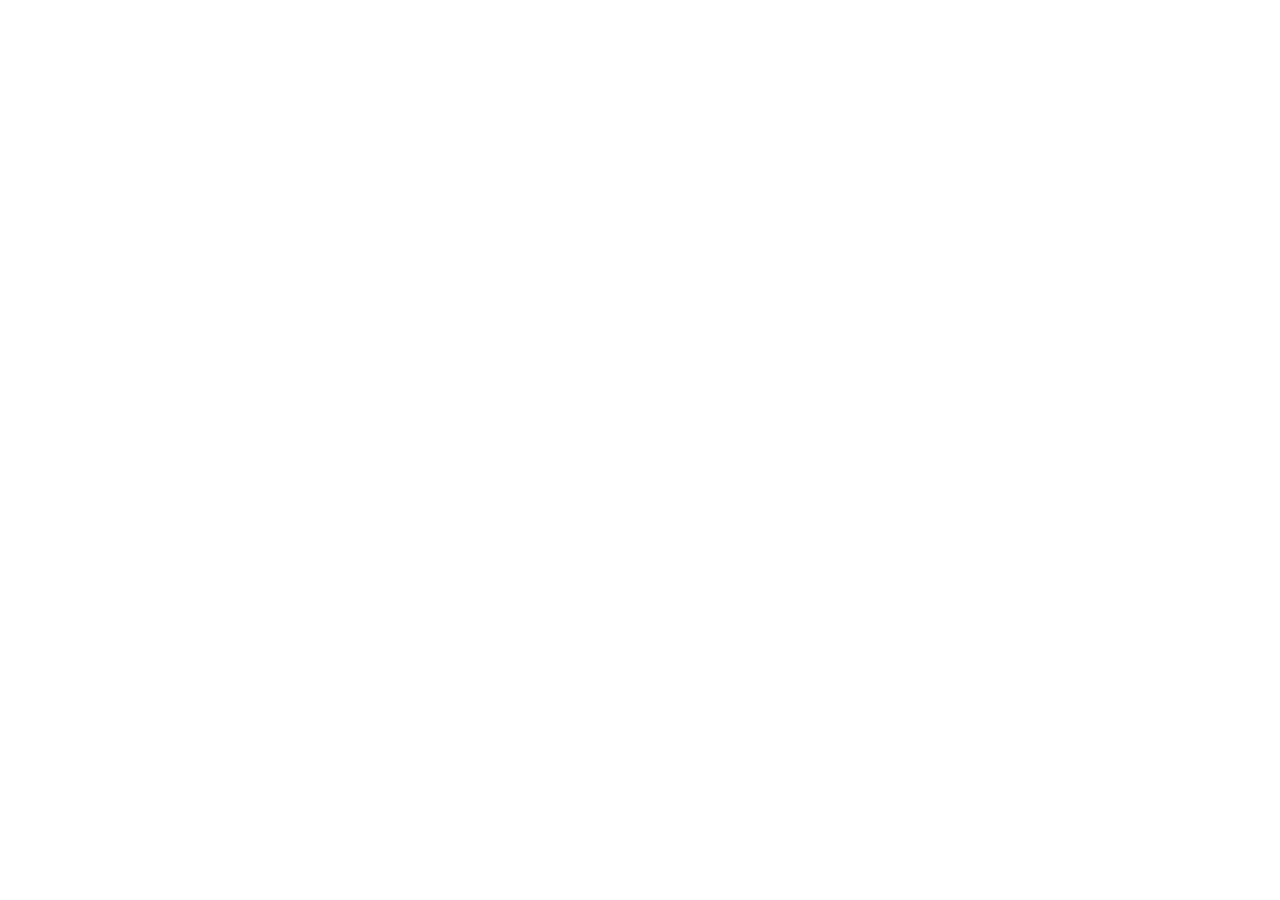
==== index.html @ bfe7f931 "new" ====
<!doctype html>
<html lang="en">
  <head>
    <meta charset="UTF-8" />
    <link rel="icon" type="image/svg+xml" href="/favicon.png" />
    <meta name="viewport" content="width=device-width, initial-scale=1.0" />
    <title>TomJerryPet</title>
    <script type="module" crossorigin src="/assets/index-TRi4G9jH.js"></script>
    <link rel="stylesheet" crossorigin href="/assets/index-2tSNwBa5.css">
  </head>
  <body>
    <div id="root"></div>

  </body>
</html>
---- assets/index-2tSNwBa5.css ----
@import"https://fonts.googleapis.com/css2?family=Mulish:ital,wght@0,200..1000;1,200..1000&display=swap";:root{--firm-color: rgb(230,0,30);--firm2-color: #fff;--light-firm-color: #f26e75;--light2-firm-color: rgb(230,0,30, .2);--sub-color: #a59270;--sub-color2: #aa9471;--width-content: 1220px;--info-color1: #ffa19f;--info-color2: #612280;--info-color3: #ea5507;--info-color4: #f28f00;--info-color5: #008bd2;--info-color6: #fac17c;--info-color7: #cb83b7;--info-color8: rgb(230,0,30)}*{margin:0;padding:0;box-sizing:border-box}html{height:100%;scroll-behavior:smooth}body{height:100%;color:#000;font-family:Mulish,sans-serif;font-style:normal;line-height:1.5;overscroll-behavior:none}#root{height:100%}a{text-decoration:none;color:#fff}button,input,iframe{background:none;border:none;outline:none}._block_f26dq_1{padding:50px 0;font-size:25px;font-weight:500;display:flex;flex-direction:column;align-items:stretch;gap:20px}._heading_f26dq_23{font-size:40px;color:var(--accent-color2);margin-bottom:20px}._text_f26dq_35{font-size:25px;font-family:500}._description_f26dq_45{width:100%;font-size:25px}._logo_img_f26dq_57{width:200px;margin-right:10px;position:relative;top:5px}._accent_text_f26dq_71{color:var(--firm-color);font-weight:700}._block1_f26dq_81{display:flex;gap:50px}._heart_img_f26dq_91{width:250px;height:100%;flex-shrink:0}._info_f26dq_103{display:flex;justify-content:center}._info_f26dq_103 img{width:600px}@media (max-width: 850px){._heart_img_f26dq_91{width:150px;position:relative;top:30px}._info_f26dq_103 img{width:500px}}@media (max-width: 650px){._block1_f26dq_81{position:relative}._heart_img_f26dq_91{position:absolute;top:0;right:0;height:auto}._description_f26dq_45{position:relative;z-index:1}}@media (max-width: 550px){._info_f26dq_103 img{width:300px}._description_f26dq_45{font-size:20px}}@media (max-width: 500px){._heart_img_f26dq_91{width:100px;height:60px;top:unset;bottom:0;right:0}}._card_1ey5i_1{background-color:var(--firm2-color);width:400px;border-radius:20px;padding:20px;display:flex;flex-direction:column;justify-content:stretch;align-items:center;gap:20px;box-shadow:0 0 8px 0 var(--light2-firm-color)}._wrap_img_1ey5i_31{width:80%;height:300px;border-radius:10px}._wrap_img_1ey5i_31 img{border-radius:inherit;width:100%;height:100%;object-fit:cover}._title_1ey5i_57{width:100%;text-align:center;font-weight:600;font-size:20px;height:90px;color:var(--firm-color)}._button_1ey5i_77{border-radius:30px;width:200px;height:50px;display:flex;align-items:center;justify-content:center;gap:10px;font-size:15px;font-weight:600;background-color:var(--firm-color);color:var(--firm2-color)}._button_1ey5i_77:hover{cursor:pointer;opacity:.8}._button_1ey5i_77 img{width:20px}@media (max-width: 600px){._card_1ey5i_1{width:100%}}._block_1dzup_1{padding:50px 0}._heading_1dzup_9{font-size:40px;color:var(--firm-color);margin-bottom:30px}._wrap_cards_1dzup_21{display:flex;justify-content:center;flex-wrap:wrap;gap:20px}._footer_aqfmy_1{display:flex;align-items:center;justify-content:center;color:var(--firm2-color);background-color:var(--firm-color);padding:20px 0}._wrap_content_aqfmy_21{width:100%;max-width:var(--width-content);display:flex;align-items:center;justify-content:space-between}._footer_aqfmy_1 a{white-space:nowrap}._nav_aqfmy_47{display:flex;align-items:center;gap:50px}._nav_aqfmy_47 a,._link_phone_aqfmy_61{color:var(--firm2-color);font-size:20px;font-weight:500}._nav_aqfmy_47 a:hover,._link_phone_aqfmy_61:hover{color:#fff;transition:.1s}._link_phone_aqfmy_61:hover img{opacity:.5}._link_phone_aqfmy_61{display:flex;align-items:center;gap:5px}@media (max-width: 970px){._nav_aqfmy_47{gap:10px}}@media (max-width: 800px){._wrap_content_aqfmy_21{flex-wrap:wrap;gap:20px;justify-content:flex-start}}@media (max-width: 420px){._nav_aqfmy_47 a{font-size:15px}}._header_v78t5_3{display:flex;align-items:center;justify-content:space-between;gap:20px;padding:20px 0}._header_v78t5_3 a{white-space:nowrap}._nav_v78t5_31{display:flex;align-items:center;gap:50px}._nav_v78t5_31 a,._link_phone_v78t5_45{color:var(--firm-color);font-size:20px;font-weight:500}._nav_v78t5_31 a:hover,._link_phone_v78t5_45:hover{opacity:.5;transition:.1s}._link_phone_v78t5_45{text-decoration:underline}._wrap_logo_v78t5_77{width:300px;display:flex;align-items:center}._wrap_logo_v78t5_77 img{width:100%;object-fit:cover}._wrap_burger_v78t5_99{display:none;position:relative;z-index:2}@media (max-width: 1260px){._nav_v78t5_31{gap:10px}}@media (max-width: 920px){._wrap_logo_v78t5_77{width:200px}._link_phone_v78t5_45{display:none}._nav_v78t5_31{position:fixed;inset:0;z-index:1;background-color:var(--color-bg);flex-direction:column;justify-content:center;transform:translate(100%);transition:.2s}._visible_menu_v78t5_167{transform:translate(0)}._wrap_burger_v78t5_99{display:block}}._burger_38m94_1{width:40px;height:25px;display:flex;flex-direction:column;justify-content:space-between;cursor:pointer}._burger_38m94_1 span{width:100%;height:3px;background-color:var(--accent-color2);position:relative;transition:.3s}._active_38m94_35 span:nth-child(1){rotate:-45deg;top:11px}._active_38m94_35 span:nth-child(3){rotate:45deg;bottom:11px}._active_38m94_35 span:nth-child(2){display:none}._button_8m0i7_1{width:200px;height:50px;display:flex;align-items:center;justify-content:center;color:#fff;font-size:18px;font-weight:600;background-color:var(--firm-color);border-radius:5px}._button_8m0i7_1:hover{cursor:pointer;opacity:.8}@media (max-width: 750px){._button_8m0i7_1{width:150px;height:40px;font-size:15px}}._block_f6aeh_3{display:flex;align-items:center;justify-content:space-between;padding-top:130px;padding-bottom:80px;position:relative}._left_block_f6aeh_25{width:100%;display:flex;flex-direction:column;gap:10px;z-index:1}._heading_f6aeh_45{font-size:55px;font-weight:700;color:var(--firm-color);line-height:1}._subheading_f6aeh_59{color:var(--sub-color);font-weight:500;font-size:20px;margin-bottom:60px}._buttons_row_f6aeh_73{display:flex;gap:20px}._mascot_f6aeh_83{width:400px;position:absolute;right:0}@media (max-width: 1130px){._mascot_f6aeh_83{width:350px}._block_f6aeh_3{padding-top:80px}}@media (max-width: 1130px){._mascot_f6aeh_83{width:320px}}@media (max-width: 910px){._mascot_f6aeh_83{width:300px}}@media (max-width: 800px){._block_f6aeh_3{padding-top:50px;padding-bottom:40px}._heading_f6aeh_45{font-size:40px}._subheading_f6aeh_59{margin-bottom:30px}}@media (max-width: 700px){._mascot_f6aeh_83{width:200px}}@media (max-width: 650px){._mascot_f6aeh_83{display:none}}@media (max-width: 450px){._block_f6aeh_3{padding-top:50px;padding-bottom:40px}._heading_f6aeh_45{font-size:30px}._subheading_f6aeh_59{font-size:18px;margin-bottom:20px}}._page_1d9n1_1 ._section1_1d9n1_1>*,._page_1d9n1_1 ._section2_1d9n1_3>*,._page_1d9n1_1 ._section3_1d9n1_5>*{width:100%;max-width:var(--width-content);margin-inline:auto}._section1_1d9n1_1{background:var(--firm2-color)}._line_1d9n1_25{width:90%!important;max-width:900px!important;height:1px;background-color:var(--firm-color);margin:auto}._section2_1d9n1_3{background:var(--firm2-color);padding:50px 0}._section3_1d9n1_5{background:var(--light-firm-color)}._wrap_card_1d9n1_61{display:flex;justify-content:center;gap:20px}._heading_1d9n1_73{font-size:40px;color:var(--firm-color);margin-bottom:30px}@media (max-width: 1260px){._page_1d9n1_1>*{padding-inline:20px}}@media (max-width: 600px){._heading_1d9n1_73{font-size:30px}._wrap_card_1d9n1_61{flex-direction:column;align-items:center}._section2_1d9n1_3{padding-block:30px}}._wrap_page_1pc4l_1{width:100%}._page_1w8x6_1 ._section1_1w8x6_1>*,._page_1w8x6_1 ._section2_1w8x6_3>*,._page_1w8x6_1 ._section3_1w8x6_5>*{width:100%;max-width:1220px;margin-inline:auto}._section1_1w8x6_1{min-height:calc(100vh - 70px);background:var(--firm2-color)}._block_1w8x6_27{padding:80px 0;color:var(--sub-color)}._page_1w8x6_1,._block_contact_1w8x6_39 a{color:var(--accent-color2)}._heading_1w8x6_47{margin-bottom:20px;color:var(--firm-color)}._block_contact_1w8x6_39{display:flex}._text_contact_1w8x6_65{display:flex;flex-direction:column;font-size:20px}@media (max-width: 1260px){._page_1w8x6_1>*{padding-inline:20px}}._page_ww82v_1 ._section1_ww82v_1>*,._page_ww82v_1 ._section2_ww82v_3>*,._page_ww82v_1 ._section3_ww82v_5>*{width:100%;max-width:1220px;margin-inline:auto}._section1_ww82v_1{background:linear-gradient(0deg,rgb(163,234,255) 0%,var(--color-bg) 100%);background:var(--color-bg);min-height:calc(100vh - 70px)}._section2_ww82v_3{background:var(--color-bg);background:linear-gradient(0deg,rgb(163,234,255) 0%,var(--color-bg) 100%)}._section3_ww82v_5{background:linear-gradient(0deg,rgb(163,234,255) 0%,var(--color-bg) 100%);background:var(--color-bg)}@media (max-width: 1260px){._page_ww82v_1>*{padding-inline:20px}}._wrap_line_ww82v_63{width:976px!important;margin:10px auto auto}._line_jitvz_1{width:100%;height:2px;background-color:var(--firm-color);position:relative}._line_jitvz_1:after{--size: 20px;content:"";display:block;width:var(--size);height:var(--size);border-radius:50%;background-color:var(--firm-color);position:absolute;right:0;top:calc(var(--size) / 2 * -1 + 1px)}._block_17bre_1{display:flex;align-items:center;justify-content:flex-start;padding:10px 20px 10px 30px;gap:20px;background-color:var(--info-color);position:relative;overflow:hidden}._block_17bre_1:after{--size: 40px;display:block;width:var(--size);height:var(--size);content:"";background-color:#fff;border-radius:50%;position:absolute;top:calc(50% - var(--size) / 2);left:calc(var(--size) / -2)}._wrap_text_17bre_63,._wrap_icon_17bre_65{font-size:30px;font-weight:700;padding:5px 20px;background-color:#fff;border-radius:25px}._wrap_icon_17bre_65{--size: 40px;width:var(--size);height:var(--size);background-color:#fff;padding:5px;border-radius:50%;display:flex;align-items:center;justify-content:center;scale:1.3}._img_icon_17bre_109{width:100%}._block_13yu9_1{display:grid;grid-template-columns:1fr 1fr;gap:10px 20px;font-weight:700}._item_13yu9_17{display:flex;align-items:center;gap:20px}._wrap_img_13yu9_29{--size: 60px;flex-shrink:0;width:var(--size);height:var(--size);border-radius:10px;background-color:var(--info-color);display:flex;align-items:center;justify-content:center}._wrap_img_13yu9_29 img{width:100%}._block_a7pnc_1{color:var(--accent-color2);padding:80px 0;font-size:20px}._theme1_a7pnc_13{--info-color: var(--info-color1)}._theme2_a7pnc_21{--info-color: var(--info-color2)}._theme3_a7pnc_29{--info-color: var(--info-color3)}._theme4_a7pnc_37{--info-color: var(--info-color4)}._theme5_a7pnc_45{--info-color: var(--info-color5)}._theme6_a7pnc_53{--info-color: var(--info-color6)}._theme7_a7pnc_61{--info-color: var(--info-color7)}._theme8_a7pnc_69{--info-color: var(--info-color8)}._row_a7pnc_77{display:flex;align-items:center;gap:20px}._heading_a7pnc_89{width:max-content;color:var(--sub-color2);text-transform:uppercase;font-weight:700}._accent_text_a7pnc_103{font-weight:600;font-size:25px;color:red}._wrap_img_a7pnc_115{flex-shrink:0;width:300px}._wrap_img_a7pnc_115 img{width:100%}._info_block_a7pnc_133{display:flex;flex-direction:column;align-items:stretch;gap:40px}._description_a7pnc_147{color:#000;font-weight:700;font-size:25px}._weight_a7pnc_159{color:var(--sub-color2);font-size:30px;font-weight:700;text-align:center;position:relative;top:-40px}._block_stats_a7pnc_179{display:flex;flex-wrap:wrap;align-items:flex-start;gap:20px}._table_2_col_a7pnc_195{border:1px solid black;width:500px;padding:0;margin:0}._table_2_col_a7pnc_195 td{padding:5px 10px}._table_2_col_a7pnc_195 tr:not(:last-of-type) td{border-bottom:1px solid black}._table_2_col_a7pnc_195 tr td:first-of-type{border-right:1px solid black}._table_2_col_a7pnc_195 tr td:nth-child(2){text-align:center}._table_2_col_a7pnc_195 tr:first-of-type td{border-right:none;font-weight:700;font-size:20px;color:var(--firm-color)}._table_3_col_a7pnc_257 tr td:nth-child(1){width:150px}._table_3_col_a7pnc_257 tr td:nth-child(2){border-right:1px solid black}._table_3_col_a7pnc_257 tr td:nth-child(3){text-align:center}._wrap_line_a7pnc_281{width:80%;margin:20px auto 40px;rotate:180deg}._page_o1sm3_1 ._section1_o1sm3_1>*,._page_o1sm3_1 ._section2_o1sm3_3>*,._page_o1sm3_1 ._section3_o1sm3_5>*{width:100%;max-width:1220px;margin-inline:auto}._section1_o1sm3_1{background:linear-gradient(0deg,rgb(163,234,255) 0%,var(--color-bg) 100%);background:var(--color-bg);min-height:calc(100vh - 70px)}._section2_o1sm3_3{background:var(--color-bg);background:linear-gradient(0deg,rgb(163,234,255) 0%,var(--color-bg) 100%)}._section3_o1sm3_5{background:linear-gradient(0deg,rgb(163,234,255) 0%,var(--color-bg) 100%);background:var(--color-bg)}@media (max-width: 1260px){._page_o1sm3_1>*{padding-inline:20px}}
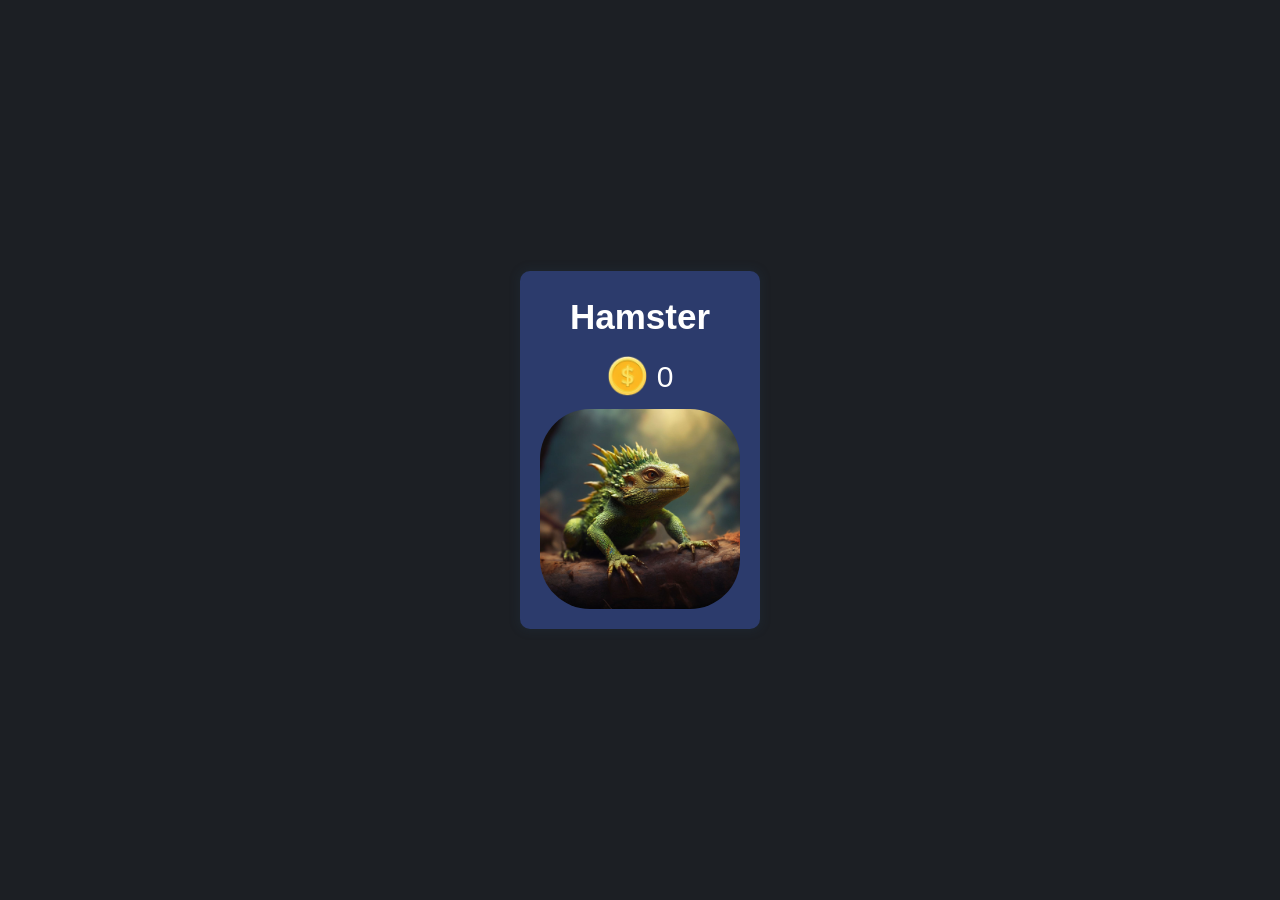
==== commit 29ebe606: "Add files via upload" ====
--- a/index.html
+++ b/index.html
@@ -1,15 +1,26 @@
-<!doctype html>
-<html lang="en">
-  <head>
-    <meta charset="UTF-8" />
-    <link rel="icon" type="image/svg+xml" href="/favicon.png" />
-    <meta name="viewport" content="width=device-width, initial-scale=1.0" />
-    <title>TomJerryPet</title>
-    <script type="module" crossorigin src="/assets/index-TRi4G9jH.js"></script>
-    <link rel="stylesheet" crossorigin href="/assets/index-2tSNwBa5.css">
-  </head>
-  <body>
-    <div id="root"></div>
-
-  </body>
-</html>
+<!DOCTYPE html>
+<html lang="en">
+<head>
+    <meta charset="UTF-8">
+    <meta name="viewport" content="width=device-width, initial-scale=1.0">
+    <title>Document</title>
+    <link rel="stylesheet" href="css/css-normalize.css">
+    <link rel="stylesheet" href="css/style.css">
+</head>
+<body>
+    <div class="app">
+        <h1 class="app__heading">Hamster</h1>
+        <div class="app__row">
+            <img class="app__img-coin" src="images/coin.png" alt="">
+            <p class="app__count">0</p>
+        </div>
+        
+        <div class="app__target">
+            <img class="app__target-img" src="images/lvl1.jpg" alt="">
+        </div>
+
+        <div class="balloon-effect">+1</div>
+    </div>
+    <script src="script.js"></script>
+</body>
+</html>
--- a/css/style.css
+++ b/css/style.css
@@ -0,0 +1,71 @@
+.app {
+  @import url("https://fonts.googleapis.com/css2?family=Roboto:ital,wght@0,100;0,300;0,400;0,500;0,700;0,900;1,100;1,300;1,400;1,500;1,700;1,900&display=swap");
+  box-shadow: 0px 0px 8px 3px rgba(34, 60, 80, 0.2);
+  border-radius: 10px;
+  -webkit-user-select: none;
+     -moz-user-select: none;
+          user-select: none;
+  display: flex;
+  flex-direction: column;
+  align-items: center;
+  gap: 10px;
+  padding: 20px;
+  background-color: #2c3b6c;
+  color: white;
+  font-family: "Roboto", sans-serif;
+}
+.app__heading {
+  font-size: 35px;
+}
+.app__count {
+  font-size: 30px;
+}
+.app__row {
+  display: flex;
+  justify-content: center;
+  align-items: center;
+  gap: 10px;
+}
+.app__img-coin {
+  width: 40px;
+  pointer-events: none;
+}
+.app__target {
+  width: 200px;
+  border-radius: 50px;
+  overflow: hidden;
+  cursor: pointer;
+}
+.app__target:active {
+  scale: 0.98;
+}
+.app__target-img {
+  width: 100%;
+  pointer-events: none;
+}
+
+.balloon-effect {
+  display: none;
+  color: rgb(255, 196, 0);
+  font-size: 20px;
+  font-weight: 700;
+  animation: balloon 1s 1;
+  position: absolute;
+  -webkit-user-select: none;
+     -moz-user-select: none;
+          user-select: none;
+}
+@keyframes balloon {
+  100% {
+    transform: translateY(-50px);
+    opacity: 0;
+  }
+}
+
+body {
+  display: flex;
+  justify-content: center;
+  align-items: center;
+  min-height: 100vh;
+  background-color: #1c1f24;
+}/*# sourceMappingURL=style.css.map */
